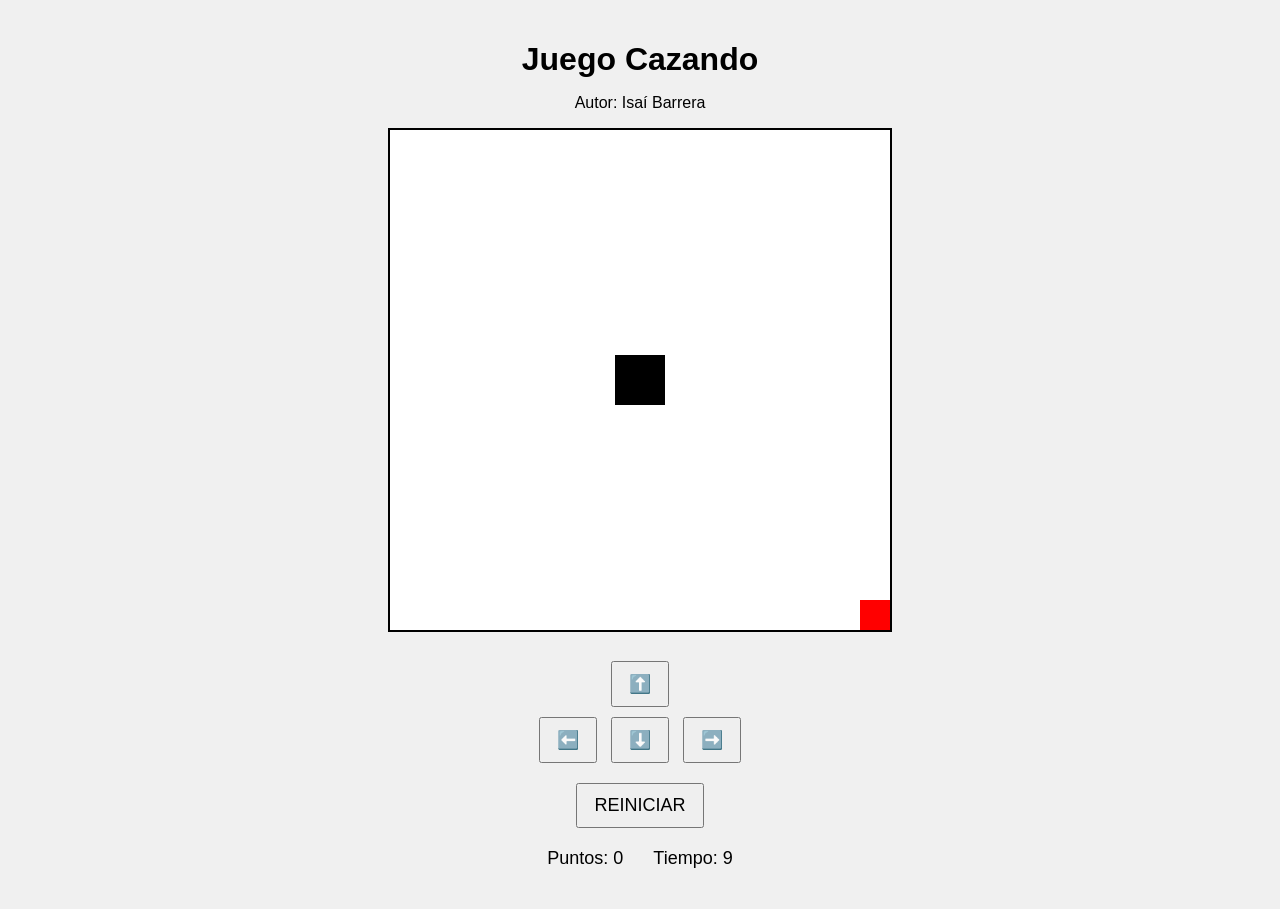
==== index.html @ bf234d88 "Renombrar archivo principal a index.html para publicar" ====
<!DOCTYPE html>
<html>
<head>
  <title>Juego Cazando</title>
  <link rel="stylesheet" href="cazando.css"/>
</head>
<body onload="iniciarJuego()">

  <h1>Juego Cazando</h1>
  <p>Autor: Isaí Barrera</p>

  <canvas id="areaJuego" width="500" height="500"></canvas>

  <div class="controles">
    <button onclick="moverArriba()">⬆️</button>
    <br>
    <button onclick="moverIzquierda()">⬅️</button>
    <button onclick="moverAbajo()">⬇️</button>
    <button onclick="moverDerecha()">➡️</button>
  
  </div>
    <button onclick="reiniciarJuego()" style="margin-top: 15px;">REINICIAR</button>


  <div class="panel">
    <span>Puntos: <span id="puntos">0</span></span>
    <span>Tiempo: <span id="tiempo">10</span></span>
  </div>

  <p id="mensaje"></p>

  <script src="cazando.js"></script>

</body>
</html>
---- cazando.css ----
body {
  text-align: center;
  font-family: Arial, sans-serif;
  background: #f0f0f0;
  margin: 0;
  padding: 20px;
}

h1 {
  margin-bottom: 5px;
}

.panel {
  margin: 15px 0;
  font-size: 18px;
  display: flex;
  justify-content: center;
  gap: 30px;
}

canvas {
  background: white;
  border: 2px solid black;
}

.controles {
  margin-top: 20px;
}

button {
  margin: 5px;
  padding: 10px 16px;
  font-size: 18px;
  cursor: pointer;
}

#mensaje {
  font-size: 20px;
  font-weight: bold;
  color: darkred;
  margin-top: 15px;
}
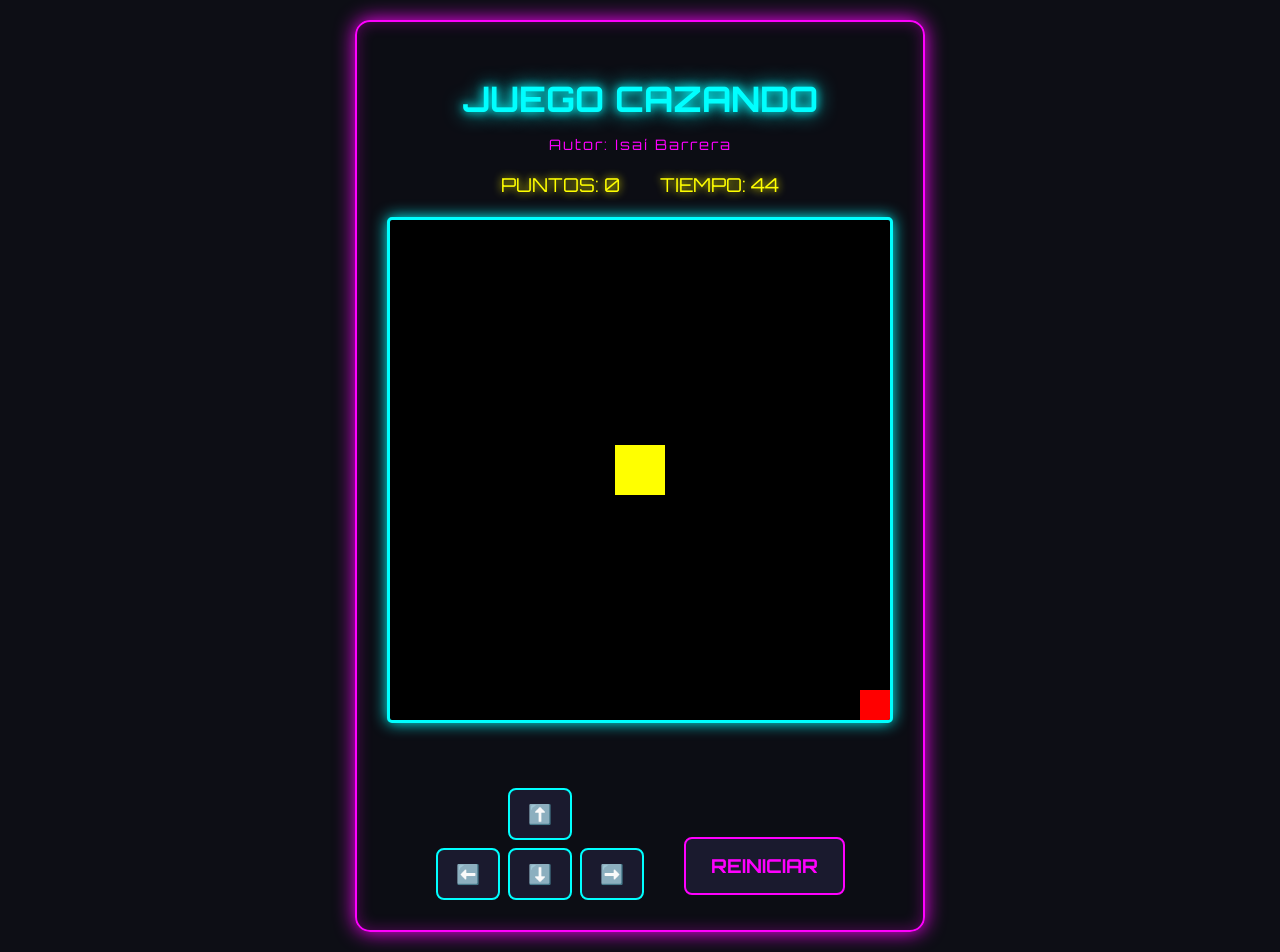
==== commit 9bff22e9: "Mejora de diseño gráfico Arcade con chat gpt y fondo de internet" ====
--- a/index.html
+++ b/index.html
@@ -1,35 +1,50 @@
 <!DOCTYPE html>
-<html>
+<html lang="es">
 <head>
-  <title>Juego Cazando</title>
-  <link rel="stylesheet" href="cazando.css"/>
+    <meta charset="UTF-8">
+    <meta name="viewport" content="width=device-width, initial-scale=1.0">
+    <title>Juego Cazando</title>
+    <!-- Conexión al archivo de estilos -->
+    <link rel="stylesheet" href="cazando.css"/>
 </head>
 <body onload="iniciarJuego()">
+    
+    <!-- Contenedor principal estilo consola Arcade -->
+    <div class="arcade-container">
+        
+        <h1 class="neon-title">Juego Cazando</h1>
+        <p class="autor-text">Autor: Isaí Barrera</p>
+        
+        <!-- Panel de Puntos y Tiempo -->
+        <div class="panel">
+            <span class="marcador">PUNTOS: <span id="puntos">0</span></span>
+            <span class="marcador">TIEMPO: <span id="tiempo">45</span></span>
+        </div>
 
-  <h1>Juego Cazando</h1>
-  <p>Autor: Isaí Barrera</p>
+        <!-- El lienzo del juego (¡El ID areaJuego no se toca!) -->
+        <canvas id="areaJuego" width="500" height="500"></canvas>
+        
+        <!-- Espacio para mensajes (Game Over / Ganaste) -->
+        <p id="mensaje"></p>
+        
+        <!-- Controles organizados -->
+        <div class="controles-wrapper">
+            
+            <!-- Cruceta de movimiento en cuadrícula -->
+            <div class="cruceta">
+                <button onclick="moverArriba()" style="grid-column: 2; grid-row: 1;">⬆️</button>
+                <button onclick="moverIzquierda()" style="grid-column: 1; grid-row: 2;">⬅️</button>
+                <button onclick="moverAbajo()" style="grid-column: 2; grid-row: 2;">⬇️</button>
+                <button onclick="moverDerecha()" style="grid-column: 3; grid-row: 2;">➡️</button>
+            </div>
 
-  <canvas id="areaJuego" width="500" height="500"></canvas>
+            <!-- Botón de Reinicio separado -->
+            <button class="btn-reiniciar" onclick="reiniciarJuego()">REINICIAR</button>
+            
+        </div>
+    </div>
 
-  <div class="controles">
-    <button onclick="moverArriba()">⬆️</button>
-    <br>
-    <button onclick="moverIzquierda()">⬅️</button>
-    <button onclick="moverAbajo()">⬇️</button>
-    <button onclick="moverDerecha()">➡️</button>
-  
-  </div>
-    <button onclick="reiniciarJuego()" style="margin-top: 15px;">REINICIAR</button>
-
-
-  <div class="panel">
-    <span>Puntos: <span id="puntos">0</span></span>
-    <span>Tiempo: <span id="tiempo">10</span></span>
-  </div>
-
-  <p id="mensaje"></p>
-
-  <script src="cazando.js"></script>
-
+    <!-- Si en tu proyecto usas utils.js o utilitarios.js, colócalo aquí arriba -->
+    <script src="cazando.js"></script>
 </body>
 </html>
--- a/cazando.css
+++ b/cazando.css
@@ -1,42 +1,127 @@
+/* Tipografía Arcade Retro de Google Fonts */
+@import url('https://fonts.googleapis.com/css2?family=Orbitron:wght@500;700;900&display=swap');
+
+/* Fondo general de la página con imagen de internet (Estilo Synthwave) */
 body {
-  text-align: center;
-  font-family: Arial, sans-serif;
-  background: #f0f0f0;
-  margin: 0;
-  padding: 20px;
+    margin: 0;
+    padding: 20px;
+    background-color: #0d0e15;
+    background-image: url('https://img.magnific.com/vector-gratis/fondo-dia-internacional-gato-dibujado-mano-gatos_23-2149454620.jpg?semt=ais_hybrid&w=740&q=80');
+    background-size: cover;
+    background-position: center;
+    background-attachment: fixed;
+    color: #ffffff;
+    font-family: 'Orbitron', sans-serif;
+    display: flex;
+    justify-content: center;
+    align-items: center;
+    min-height: 100vh;
 }
 
-h1 {
-  margin-bottom: 5px;
+/* Caja de la consola central */
+.arcade-container {
+    background: rgba(13, 14, 21, 0.85); /* Fondo oscuro semitransparente */
+    border: 2px solid #ff00ff; /* Borde rosa neón */
+    border-radius: 15px;
+    padding: 30px;
+    box-shadow: 0 0 20px #ff00ff, inset 0 0 15px rgba(255, 0, 255, 0.3);
+    text-align: center;
+    backdrop-filter: blur(8px);
 }
 
-.panel {
-  margin: 15px 0;
-  font-size: 18px;
-  display: flex;
-  justify-content: center;
-  gap: 30px;
+/* Títulos y textos */
+.neon-title {
+    color: #00ffff;
+    text-shadow: 0 0 10px #00ffff, 0 0 20px #00ffff;
+    margin-bottom: 5px;
+    text-transform: uppercase;
+    font-size: 2.2rem;
 }
 
-canvas {
-  background: white;
-  border: 2px solid black;
+.autor-text {
+    color: #ff00ff;
+    font-size: 0.9rem;
+    margin-bottom: 20px;
+    letter-spacing: 2px;
 }
 
-.controles {
-  margin-top: 20px;
+/* Marcador (Puntos y Tiempo) */
+.panel {
+    display: flex;
+    justify-content: center;
+    gap: 40px;
+    margin-bottom: 20px;
+    font-size: 1.2rem;
+    color: #ffff00;
+    text-shadow: 0 0 8px #ffff00;
 }
 
-button {
-  margin: 5px;
-  padding: 10px 16px;
-  font-size: 18px;
-  cursor: pointer;
+/* Lienzo del juego (El recuadro donde se mueve el gato) */
+canvas {
+    background: #000000;
+    border: 3px solid #00ffff; /* Borde cyan neón */
+    box-shadow: 0 0 15px #00ffff;
+    border-radius: 5px;
+    display: block;
+    margin: 0 auto;
 }
 
+/* Organización de los controles */
+.controles-wrapper {
+    display: flex;
+    justify-content: center;
+    align-items: flex-end;
+    gap: 40px;
+    margin-top: 25px;
+}
+
+.cruceta {
+    display: grid;
+    grid-template-columns: auto auto auto;
+    gap: 8px;
+}
+
+/* Estilo general de los botones */
+button {
+    background: #1a1a2e;
+    color: #00ffff;
+    border: 2px solid #00ffff;
+    padding: 12px 18px;
+    font-size: 1.2rem;
+    border-radius: 8px;
+    cursor: pointer;
+    transition: all 0.3s ease;
+    font-family: 'Orbitron', sans-serif;
+}
+
+button:hover {
+    background: #00ffff;
+    color: #000000;
+    box-shadow: 0 0 15px #00ffff;
+    transform: scale(1.1);
+}
+
+/* Estilo específico para el botón REINICIAR */
+.btn-reiniciar {
+    border-color: #ff00ff;
+    color: #ff00ff;
+    font-weight: bold;
+    margin-bottom: 5px;
+    padding: 15px 25px;
+}
+
+.btn-reiniciar:hover {
+    background: #ff00ff;
+    color: #ffffff;
+    box-shadow: 0 0 20px #ff00ff;
+}
+
+/* Mensajes de Game Over o Ganaste */
 #mensaje {
-  font-size: 20px;
-  font-weight: bold;
-  color: darkred;
-  margin-top: 15px;
+    font-size: 1.5rem;
+    color: #ff0055;
+    font-weight: bold;
+    text-shadow: 0 0 10px #ff0055;
+    min-height: 25px;
+    margin-top: 15px;
 }
